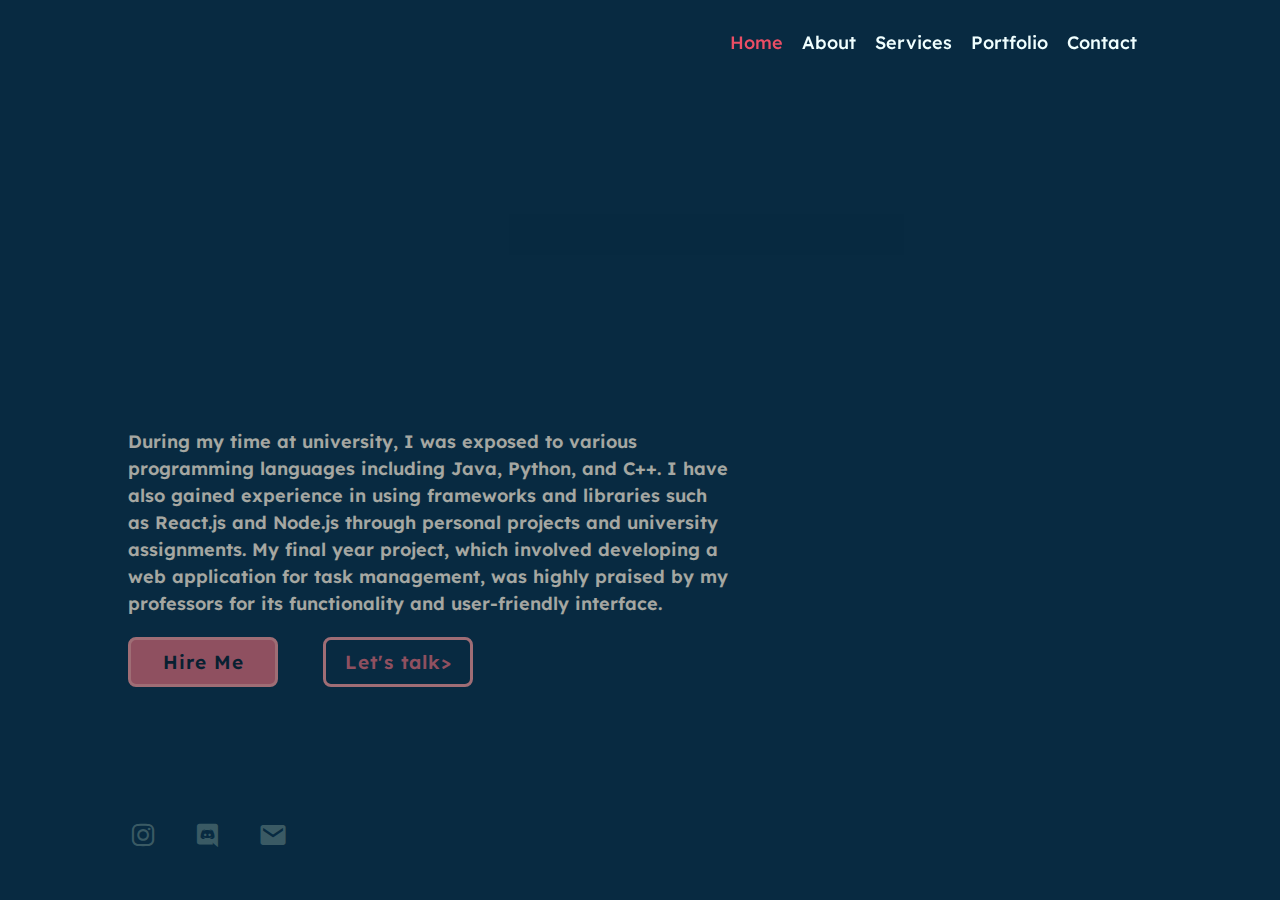
==== index.html @ 94dfc47a "Add files via upload" ====
<!DOCTYPE html>
<html lang="en">
<head>
    <meta charset="UTF-8">
    <meta name="viewport" content="width=device-width, initial-scale=1.0">
    <title>Lee_Chun_Sing_Flenix</title>
    <link rel="stylesheet" href="style.css">
    <link href='https://unpkg.com/boxicons@2.1.4/css/boxicons.min.css' rel='stylesheet'>
</head>
<body>
    <header class="header">
        <a href="#" class="logo">Flenix. L</a>

        <nav class="navbar">
            <a href="#" class="active">Home</a>
            <a href="#"> About</a>
            <a href="#"> Services</a>
            <a href="#"> Portfolio</a>
            <a href="#"> Contact</a>
        </nav>
    </header>
    
    <section class="home">
        <div class="home-content">
        <h1> Greetings
        <h1> I'm Lee Chun Sing Flenix .</h1>
        <h3>Junior full stack developer</h3>
        <p> During my time at university, 
            I was exposed to various programming 
            languages including Java, Python, and C++. 
            I have also gained experience in using frameworks
            and libraries such as React.js and Node.js through 
            personal projects and university assignments. 
            My final year project, which involved developing
            a web application for task management,
            was highly praised by my professors for 
            its functionality and user-friendly interface.</p>
        <div class="btn-box">
            <a href="#">Hire Me</a>
            <a href="#">Let's talk></a>
        </div>
    </div>
        <div class="home-sci">
            <a href="#"><i class='bx bxl-instagram'></i></a>
            <a href="#"><i class='bx bxl-discord'></i></a>
            <a href="#"><i class='bx bxs-envelope'></i></a>
        </div>
        
        <span class="home-imgHover">
            
        </span>
    </section>

    
</body>
</html>
---- style.css ----
@font-face {
    font-family: lex;
    src: url(Lexend-VariableFont_wght.ttf);
}

@font-face {
    font-family: Pinyon;
    src: url(PinyonScript-Regular.ttf);
}

*{
    margin: 0;
    padding: 0;
    box-sizing: border-box;
    font-family: lex;
}

body {
    background: rgb(8, 42, 65);
    color: antiquewhite;
}

.header {
    position: fixed;
    top: 0;
    left: 0;
    width: 100%;
    padding: 20px 10%;
    background-color: transparent;
    display: flex;
    justify-content: space-between;
    align-items: center;
    z-index: 100;


}

.logo {
    position: relative;
   font-size: 35px;
   color: azure;
   text-decoration: none;
   font-weight: 600; 
}

.logo::before {
    content:'';
    position: absolute;
    background: rgb(8, 42, 65);
    top:0;
    right: 0;
    width: 100%;
    height: 100%;
    animation: showRight 1s ease forwards;
    animation-delay: .4s;
}

.navbar a {
    font-size: 18px;
    color: azure;
    text-decoration: none;
    font-weight: 500;
    margin-right: 15px;
    transition: .3s;
}

.navbar a:hover{
    color: coral;
    font-size: 25px;
}

.navbar a.active{
    color: rgb(235, 78, 101);
}

.home{
    height: 100vh;
    display: flex;
    align-items: center;
    background: url('images/portrait.jpg') no-repeat;
    background-size: cover;
    background-position: center;
    opacity: 0.65;
    padding: 0 10%;
}

.home-content{
    max-width: 800px;
}

.home-content h1 {
    position: relative;
    font-size: 58px;
    font-weight: 700;
    max-width: 850px;
    
}

.home-content h1::before {
    content:'';
    position: absolute;
    background: rgb(8, 42, 65);
    top:0;
    right: 0;
    width: 100%;
    height: 100%;
    animation: showRight 1s ease forwards;
    animation-delay: 0.35s;
}

.home-content h3 {
    font-size: 38px;
    position: relative;
    color: rgb(128, 169, 155);
    font-weight: 700;
    max-width: 800px;
}

.home-content h3::before {
    content:'';
    position: absolute;
    background: rgb(8, 42, 65);
    top:0;
    right: 0;
    width: 100%;
    height: 100%;
    animation: showRight 1s ease forwards;
    animation-delay: 0.5s;
}

.home-content p {
    font-size: 18px;
    font-weight: 600;
    max-width: 600px;
    margin: 20px 0px 20px;
    line-height: 1.5;
}

.home-content .btn-box {
    display: flex;
    width :345px;
    height: 50px;
    justify-content: space-between;
    
}

.btn-box a {
    position: relative;
    display: inline-flex;
    justify-content: center;
    align-items: center;
    width: 150px;
    height: 100%;
    background: rgb(216, 101, 114);
    border: 3px solid #f19292;
    border-radius: 8px;
    font-size: 19px;
    color: #081b29;
    text-decoration: none;
    font-weight: 600;
    letter-spacing:1px;
    z-index: 1;
}

.btn-box a:nth-child(2) {
    background: transparent;
    color: rgb(216, 101, 114);
}

.btn-box a::before {
    content: '';
    position:absolute;
    top: 0;
    left: 0;
    width :0%;
    height:100%;
    background: rgb(67, 52, 89);
    z-index: -1;
    transition: .5s;
}

.btn-box a:hover::before {
    width: 100%;
}

.home-sci {
    position: absolute;
    bottom:40px;
    width: 170px;
    display: flex;
    justify-content: space-between;
}

.home-sci a {
    display: inline-flex;
    width: 40px;
    height: 40px;
    background: transparent;
    border-radius: 50%;
    color: #557577;
    font-size: 30px;
    text-decoration: none;
    transition: .2s;
}

.home-sci a:hover {
    color: aquamarine;
    font-size: 40px;
    translate : 200px;  
}

.home-imgHover{
    position: absolute;
    top: 0;
    right: 750px;
    width: 500px;
    height: 100%;
    background: transparent;
    transition: 3s;
    animation: manipActiveHover .1s forwards;
    animation-delay: .4s;
    pointer-events: none;
}

/*KEYFRAMES ANIMATION*/
@keyframes showRight {
    100% {
       width: 0; 
    }   
}

@keyframes manipActiveHover{
    100%{
        pointer-events:auto;
    }
}
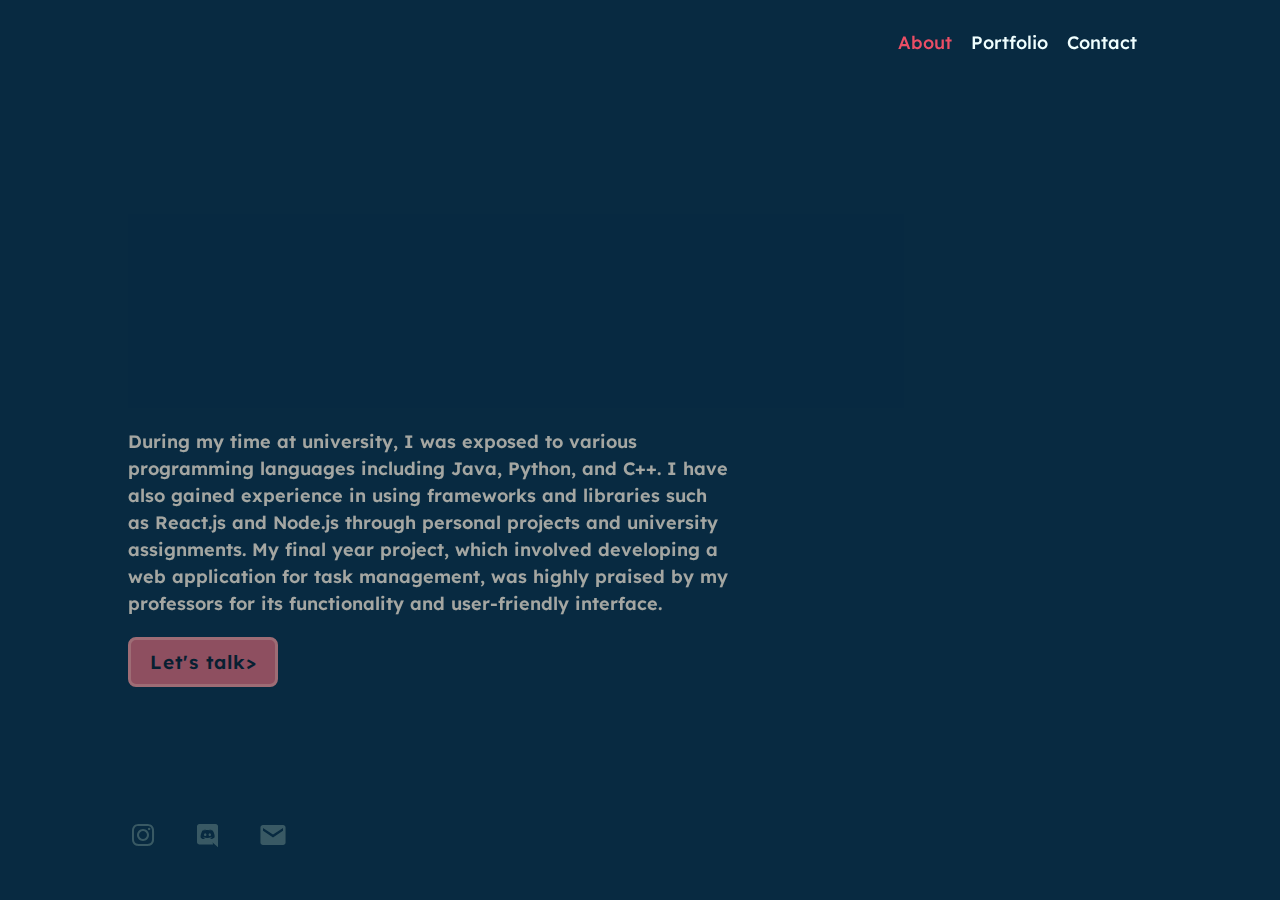
==== commit a2a9e25b: "modified" ====
--- a/index.html
+++ b/index.html
@@ -9,14 +9,12 @@
 </head>
 <body>
     <header class="header">
-        <a href="#" class="logo">Flenix. L</a>
+        <a href="index.html" class="logo">Flenix. L</a>
 
         <nav class="navbar">
-            <a href="#" class="active">Home</a>
-            <a href="#"> About</a>
-            <a href="#"> Services</a>
+            <a href="#" class="active">About</a>
             <a href="#"> Portfolio</a>
-            <a href="#"> Contact</a>
+            <a href="contact.html"> Contact</a>
         </nav>
     </header>
     
@@ -36,12 +34,11 @@
             was highly praised by my professors for 
             its functionality and user-friendly interface.</p>
         <div class="btn-box">
-            <a href="#">Hire Me</a>
             <a href="#">Let's talk></a>
         </div>
     </div>
         <div class="home-sci">
-            <a href="#"><i class='bx bxl-instagram'></i></a>
+            <a href="https://instagram.com/fl_nix_?utm_source=qr&igshid=eTRrMWVzb25tajd6"><i class='bx bxl-instagram'></i></a>
             <a href="#"><i class='bx bxl-discord'></i></a>
             <a href="#"><i class='bx bxs-envelope'></i></a>
         </div>
@@ -50,7 +47,5 @@
             
         </span>
     </section>
-
-    
 </body>
 </html>--- a/style.css
+++ b/style.css
@@ -31,8 +31,6 @@
     justify-content: space-between;
     align-items: center;
     z-index: 100;
-
-
 }
 
 .logo {
@@ -77,7 +75,7 @@
     height: 100vh;
     display: flex;
     align-items: center;
-    background: url('images/portrait.jpg') no-repeat;
+    background: url('portrait.jpg') no-repeat;
     background-size: cover;
     background-position: center;
     opacity: 0.65;
@@ -235,3 +233,166 @@
     }
 }
 
+/*////////end of keyframes/////////////////////////////*/
+/*resolution adjustment*/
+
+
+@media (max-width: 600px) {
+    .navbar{
+        background-color: #081b29;
+        position:absolute;
+        text-align: center;
+        margin-bottom: -80px;
+        background: transparent;
+        display: flex;
+        justify-self: center;
+        padding: 30px 20px ;
+        font-size: 10px;
+        transition: all .3 ease;
+    }
+
+    .navbar a{
+        font-size: 12px;
+        justify-items: center;
+        text-decoration: none;
+    }
+
+    .navbar a:hover{
+        color: coral;
+        font-size: 20px;
+    }
+    
+    .navbar a.active{
+        color: rgb(235, 78, 101);
+    }
+
+
+    .logo {
+       font-size: 28px;
+       color: azure;
+       text-decoration: none;
+       font-weight: 600; 
+    }
+
+    .home-content{
+        max-width: 800px;
+    }
+    
+    .home-content h1 {
+        position: relative;
+        font-size: 28px;
+        font-weight: 700;
+        max-width: 850px;
+        
+    }
+    
+    .home-content h1::before {
+        content:'';
+        position: absolute;
+        background: rgb(8, 42, 65);
+        top:0;
+        right: 0;
+        width: 100%;
+        height: 110%;
+        animation: showRight 1s ease forwards;
+        animation-delay: 0.35s;
+    }
+    
+    .home-content h3 {
+        font-size: 20px;
+        position: relative;
+        color: rgb(128, 169, 155);
+        font-weight: 700;
+        max-width: 800px;
+    }
+    
+    .home-content h3::before {
+        content:'';
+        position: absolute;
+        background: rgb(8, 42, 65);
+        top:0;
+        right: 0;
+        width: 100%;
+        height: 100%;
+        animation: showRight 1s ease forwards;
+        animation-delay: 0.5s;
+    }
+    
+    .home-content p {
+        font-size: 12px;
+        font-weight: 500;
+        max-width: 400px;
+        margin: 50px 0px 50px;
+        line-height: 1.5;
+    }
+    
+    .home-content .btn-box {
+        display: flex;
+        width :180px;
+        height: 25px;
+        justify-content: space-between;
+        
+    }
+    
+    .btn-box a {
+        position: relative;
+        display: inline-flex;
+        justify-content: center;
+        align-items: center;
+        width: 150px;
+        height: 100%;
+        background: rgb(216, 101, 114);
+        border: 3px solid #f19292;
+        border-radius: 8px;
+        font-size: 10px;
+        color: #081b29;
+        text-decoration: none;
+        font-weight: 400;
+        letter-spacing:1px;
+        z-index: 1;
+    }
+    
+    
+    .btn-box a:hover::before {
+        width: 100%;
+    }
+    
+    .home-sci {
+        position: absolute;
+        bottom:40px;
+        width: 170px;
+        display: flex;
+        justify-content: space-between;
+    }
+    
+    .home-sci a i {
+        display: inline-flex;
+        width: 40px;
+        height: 40px;
+        background: transparent;
+        border-radius: 50%;
+        color: #557577;
+        font-size: 20px;
+        text-align: center;
+        text-decoration: none;
+        transition: .2s;
+    }
+    
+    .home-sci a:hover {
+        color: aquamarine;
+        font-size: 25px;  
+    }
+    
+    .home-imgHover{
+        position: absolute;
+        top: 0;
+        right: 750px;
+        width: 500px;
+        height: 100%;
+        background: transparent;
+        transition: 3s;
+        animation: manipActiveHover .1s forwards;
+        animation-delay: .4s;
+        pointer-events: none;
+    }
+}